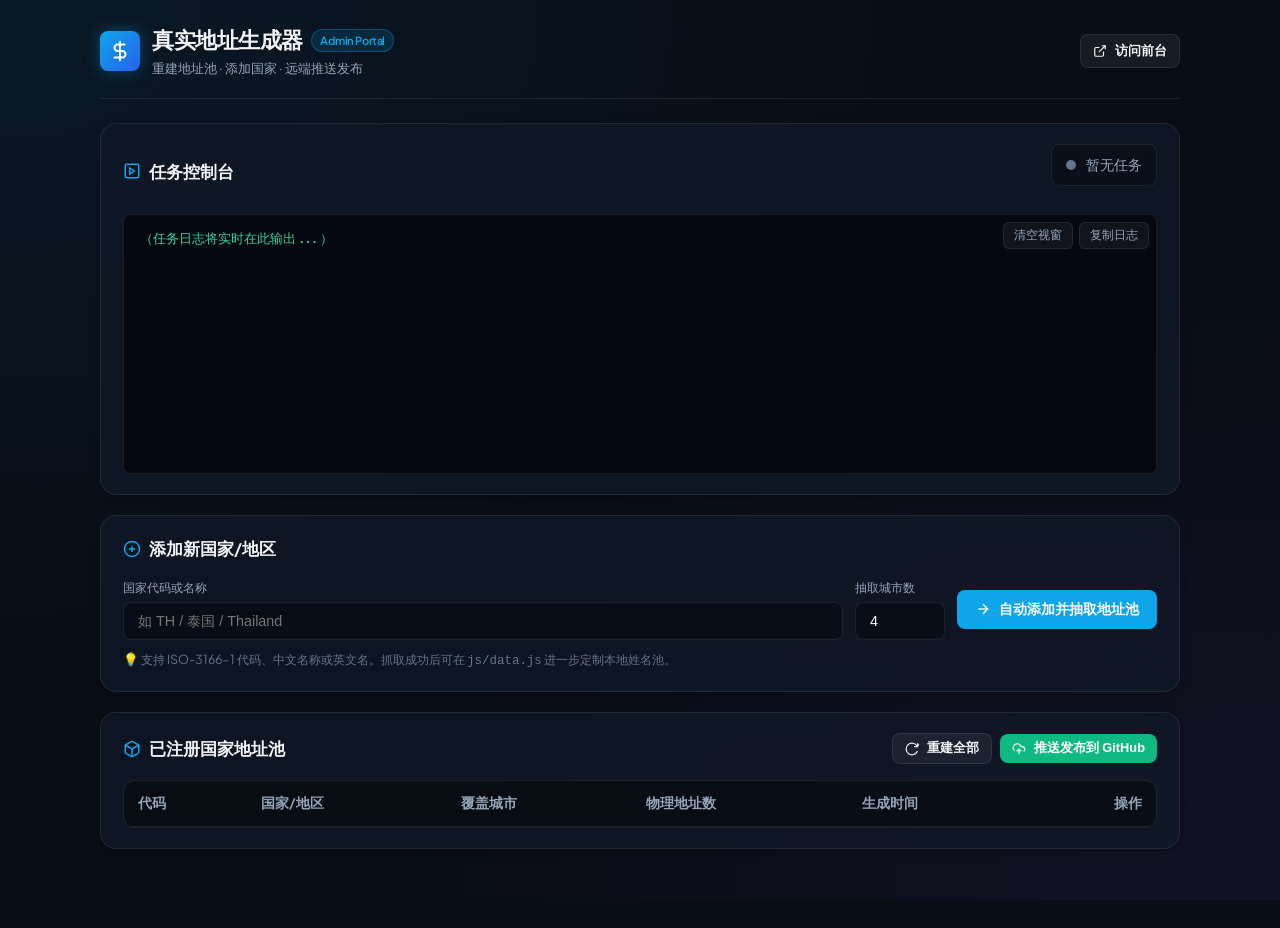
==== tools/admin.html @ 3539d1fb "style: 美化前台与后台页面UI并全面适配移动端" ====
<!DOCTYPE html>
<html lang="zh-CN">
<head>
  <meta charset="utf-8">
  <meta name="viewport" content="width=device-width, initial-scale=1.0, maximum-scale=1.0, user-scalable=no">
  <title>后台管理 · 真实地址生成器</title>
  <link rel="preconnect" href="https://fonts.googleapis.com">
  <link rel="preconnect" href="https://fonts.gstatic.com" crossorigin>
  <link href="https://fonts.googleapis.com/css2?family=Plus+Jakarta+Sans:wght@400;500;600;700&family=JetBrains+Mono:wght@400;500;600&display=swap" rel="stylesheet">
  <style>
    :root {
      --bg: #090D16;
      --card-bg: rgba(17, 24, 39, 0.75);
      --card-hover: rgba(26, 36, 56, 0.85);
      --card-border: rgba(255, 255, 255, 0.08);
      --border-focus: rgba(14, 165, 233, 0.5);
      --text: #F3F4F6;
      --text-sub: #94A3B8;
      --muted: #64748B;
      --primary: #0EA5E9;
      --primary-hover: #0284C7;
      --primary-light: rgba(14, 165, 233, 0.12);
      --ok: #10B981;
      --ok-light: rgba(16, 185, 129, 0.15);
      --bad: #EF4444;
      --bad-light: rgba(239, 68, 68, 0.15);
      --warn: #F59E0B;
      --warn-light: rgba(245, 158, 11, 0.15);
      --purple: #8B5CF6;
      --shadow-sm: 0 2px 8px rgba(0, 0, 0, 0.3);
      --shadow-md: 0 8px 24px rgba(0, 0, 0, 0.4);
      --radius-xl: 16px;
      --radius-lg: 12px;
      --radius-md: 8px;
      --radius-sm: 6px;
    }

    * { box-sizing: border-box; margin: 0; padding: 0; }

    body {
      font-family: 'Plus Jakarta Sans', -apple-system, BlinkMacSystemFont, "Segoe UI", Roboto, "PingFang SC", "Microsoft YaHei", sans-serif;
      background: var(--bg);
      background-image: 
        radial-gradient(at 0% 0%, rgba(14, 165, 233, 0.08) 0px, transparent 50%),
        radial-gradient(at 100% 100%, rgba(139, 92, 246, 0.06) 0px, transparent 50%);
      background-attachment: fixed;
      color: var(--text);
      min-height: 100vh;
      padding: 24px 16px 60px;
      -webkit-font-smoothing: antialiased;
      line-height: 1.5;
    }

    .wrap {
      max-width: 1080px;
      margin: 0 auto;
    }

    /* 顶部导航 */
    .header {
      display: flex;
      justify-content: space-between;
      align-items: center;
      padding-bottom: 20px;
      margin-bottom: 24px;
      border-bottom: 1px solid var(--card-border);
      gap: 16px;
      flex-wrap: wrap;
    }

    .brand-section {
      display: flex;
      align-items: center;
      gap: 12px;
    }

    .brand-logo {
      width: 40px;
      height: 40px;
      border-radius: var(--radius-md);
      background: linear-gradient(135deg, #0EA5E9, #2563EB);
      display: flex;
      align-items: center;
      justify-content: center;
      color: #fff;
      box-shadow: 0 0 16px rgba(14, 165, 233, 0.35);
      flex-shrink: 0;
    }

    .brand-title h1 {
      font-size: 1.35rem;
      font-weight: 700;
      letter-spacing: -0.02em;
      display: flex;
      align-items: center;
      gap: 8px;
    }

    .badge-admin {
      font-size: 0.7rem;
      font-weight: 600;
      padding: 2px 8px;
      border-radius: 999px;
      background: rgba(14, 165, 233, 0.15);
      color: var(--primary);
      border: 1px solid rgba(14, 165, 233, 0.3);
    }

    .brand-title p {
      font-size: 0.82rem;
      color: var(--text-sub);
      margin-top: 2px;
    }

    .header-actions {
      display: flex;
      align-items: center;
      gap: 10px;
    }

    /* 卡片通用 */
    .card {
      background: var(--card-bg);
      backdrop-filter: blur(16px);
      -webkit-backdrop-filter: blur(16px);
      border: 1px solid var(--card-border);
      border-radius: var(--radius-xl);
      padding: 20px 22px;
      margin-bottom: 20px;
      box-shadow: var(--shadow-sm);
      transition: border-color 0.2s ease, box-shadow 0.2s ease;
    }

    .card:hover {
      border-color: rgba(255, 255, 255, 0.12);
      box-shadow: var(--shadow-md);
    }

    .card-head {
      display: flex;
      align-items: center;
      justify-content: space-between;
      margin-bottom: 16px;
      gap: 12px;
      flex-wrap: wrap;
    }

    .card-head h2 {
      font-size: 1.05rem;
      font-weight: 600;
      display: flex;
      align-items: center;
      gap: 8px;
    }

    .card-head h2 svg {
      color: var(--primary);
    }

    /* 任务状态栏 */
    #jobbar {
      display: flex;
      align-items: center;
      gap: 10px;
      padding: 10px 14px;
      background: rgba(0, 0, 0, 0.25);
      border-radius: var(--radius-md);
      border: 1px solid var(--card-border);
      margin-bottom: 12px;
      font-size: 0.85rem;
      color: var(--text-sub);
    }

    .dot {
      width: 10px;
      height: 10px;
      border-radius: 50%;
      background: var(--muted);
      flex-shrink: 0;
      transition: background 0.3s ease;
    }

    .dot.running {
      background: var(--warn);
      box-shadow: 0 0 10px var(--warn);
      animation: blink 1.2s infinite ease-in-out;
    }

    .dot.done {
      background: var(--ok);
      box-shadow: 0 0 8px var(--ok);
    }

    .dot.failed {
      background: var(--bad);
      box-shadow: 0 0 8px var(--bad);
    }

    @keyframes blink {
      0%, 100% { opacity: 1; transform: scale(1); }
      50% { opacity: 0.4; transform: scale(0.85); }
    }

    /* 终端日志窗口 */
    .log-container {
      position: relative;
    }

    #log {
      background: #050811;
      border: 1px solid rgba(255, 255, 255, 0.08);
      border-radius: var(--radius-md);
      padding: 14px 16px;
      height: 260px;
      overflow-y: auto;
      font-family: 'JetBrains Mono', Consolas, Monaco, monospace;
      font-size: 0.8rem;
      line-height: 1.6;
      white-space: pre-wrap;
      word-break: break-all;
      color: #34D399;
      scrollbar-width: thin;
    }

    #log::-webkit-scrollbar {
      width: 6px;
    }
    #log::-webkit-scrollbar-thumb {
      background: rgba(255, 255, 255, 0.15);
      border-radius: 4px;
    }

    .log-tools {
      position: absolute;
      top: 8px;
      right: 8px;
      display: flex;
      gap: 6px;
    }

    /* 表单与输入控件 */
    .row {
      display: flex;
      gap: 12px;
      flex-wrap: wrap;
      align-items: center;
    }

    .input-group {
      display: flex;
      flex-direction: column;
      gap: 6px;
      flex: 1;
      min-width: 220px;
    }

    .input-group-fixed {
      flex: 0 0 90px;
      min-width: 80px;
    }

    .input-label {
      font-size: 0.78rem;
      font-weight: 500;
      color: var(--text-sub);
    }

    input {
      background: rgba(9, 13, 22, 0.8);
      border: 1px solid var(--card-border);
      border-radius: var(--radius-md);
      padding: 10px 14px;
      color: var(--text);
      font-size: 0.9rem;
      outline: none;
      transition: all 0.2s ease;
      width: 100%;
    }

    input:focus {
      border-color: var(--primary);
      box-shadow: 0 0 0 3px var(--primary-light);
    }

    /* 按钮 */
    .btn {
      display: inline-flex;
      align-items: center;
      justify-content: center;
      gap: 8px;
      background: var(--primary);
      color: #fff;
      border: none;
      border-radius: var(--radius-md);
      padding: 10px 18px;
      cursor: pointer;
      font-size: 0.88rem;
      font-weight: 600;
      transition: all 0.2s cubic-bezier(0.4, 0, 0.2, 1);
      user-select: none;
      white-space: nowrap;
      text-decoration: none;
    }

    .btn:hover {
      background: var(--primary-hover);
      box-shadow: 0 0 16px rgba(14, 165, 233, 0.35);
      transform: translateY(-1px);
    }

    .btn:active {
      transform: translateY(0);
    }

    .btn:disabled {
      opacity: 0.5;
      cursor: not-allowed;
      transform: none !important;
      box-shadow: none !important;
    }

    .btn-secondary {
      background: rgba(255, 255, 255, 0.06);
      border: 1px solid var(--card-border);
      color: var(--text);
    }

    .btn-secondary:hover {
      background: rgba(255, 255, 255, 0.1);
      border-color: rgba(255, 255, 255, 0.2);
      box-shadow: none;
    }

    .btn-green {
      background: var(--ok);
    }

    .btn-green:hover {
      background: #059669;
      box-shadow: 0 0 16px rgba(16, 185, 129, 0.35);
    }

    .btn-ghost-sm {
      background: rgba(255, 255, 255, 0.05);
      border: 1px solid var(--card-border);
      color: var(--text-sub);
      padding: 4px 10px;
      font-size: 0.76rem;
      border-radius: var(--radius-sm);
    }

    .btn-ghost-sm:hover {
      background: rgba(255, 255, 255, 0.12);
      color: var(--text);
    }

    .btn-sm {
      padding: 6px 12px;
      font-size: 0.8rem;
    }

    /* 表格 */
    .table-wrap {
      overflow-x: auto;
      border-radius: var(--radius-lg);
      border: 1px solid var(--card-border);
      background: rgba(0, 0, 0, 0.2);
    }

    table {
      width: 100%;
      border-collapse: collapse;
      font-size: 0.86rem;
      text-align: left;
    }

    th, td {
      padding: 12px 14px;
      border-bottom: 1px solid var(--card-border);
    }

    th {
      background: rgba(0, 0, 0, 0.25);
      color: var(--text-sub);
      font-weight: 600;
      white-space: nowrap;
    }

    tr:last-child td {
      border-bottom: none;
    }

    tr:hover td {
      background: rgba(255, 255, 255, 0.02);
    }

    .num {
      font-variant-numeric: tabular-nums;
      font-family: 'JetBrains Mono', monospace;
    }

    .tag {
      display: inline-flex;
      align-items: center;
      gap: 4px;
      padding: 3px 9px;
      border-radius: 999px;
      font-size: 0.75rem;
      font-weight: 600;
    }

    .tag.ok {
      background: var(--ok-light);
      color: var(--ok);
      border: 1px solid rgba(16, 185, 129, 0.3);
    }

    .tag.warn {
      background: var(--warn-light);
      color: var(--warn);
      border: 1px solid rgba(245, 158, 11, 0.3);
    }

    .tag.bad {
      background: var(--bad-light);
      color: var(--bad);
      border: 1px solid rgba(239, 68, 68, 0.3);
    }

    .country-code-badge {
      font-family: 'JetBrains Mono', monospace;
      font-weight: 700;
      color: var(--primary);
      background: var(--primary-light);
      padding: 2px 6px;
      border-radius: 4px;
      font-size: 0.8rem;
    }

    .cities-text {
      color: var(--text-sub);
      font-size: 0.8rem;
      max-width: 260px;
      overflow: hidden;
      text-overflow: ellipsis;
      white-space: nowrap;
    }

    /* 移动端优化 */
    @media (max-width: 768px) {
      body {
        padding: 16px 12px 40px;
      }

      .header {
        padding-bottom: 16px;
        margin-bottom: 18px;
      }

      .brand-title h1 {
        font-size: 1.15rem;
      }

      .card {
        padding: 16px 14px;
        border-radius: var(--radius-lg);
        margin-bottom: 16px;
      }

      .card-head {
        margin-bottom: 12px;
      }

      .row {
        flex-direction: column;
        align-items: stretch;
        gap: 10px;
      }

      .input-group, .input-group-fixed {
        width: 100%;
        min-width: 0;
        flex: 1 1 auto;
      }

      .btn {
        width: 100%;
        min-height: 42px;
      }

      #log {
        height: 200px;
        font-size: 0.75rem;
      }

      th, td {
        padding: 10px 10px;
        font-size: 0.8rem;
      }

      .cities-text {
        max-width: 140px;
      }
    }
  </style>
</head>
<body>
  <div class="wrap">
    <!-- 顶部导航栏 -->
    <header class="header">
      <div class="brand-section">
        <div class="brand-logo">
          <svg width="22" height="22" viewBox="0 0 24 24" fill="none" stroke="currentColor" stroke-width="2.2" stroke-linecap="round" stroke-linejoin="round">
            <path d="M12 2v20M17 5H9.5a3.5 3.5 0 0 0 0 7h5a3.5 3.5 0 0 1 0 7H6"/>
          </svg>
        </div>
        <div class="brand-title">
          <h1>
            <span>真实地址生成器</span>
            <span class="badge-admin">Admin Portal</span>
          </h1>
          <p>重建地址池 · 添加国家 · 远端推送发布</p>
        </div>
      </div>

      <div class="header-actions">
        <a href="/" class="btn btn-secondary btn-sm" target="_blank">
          <svg width="14" height="14" viewBox="0 0 24 24" fill="none" stroke="currentColor" stroke-width="2"><path d="M18 13v6a2 2 0 0 1-2 2H5a2 2 0 0 1-2-2V8a2 2 0 0 1 2-2h6"/><polyline points="15 3 21 3 21 9"/><line x1="10" y1="14" x2="21" y2="3"/></svg>
          <span>访问前台</span>
        </a>
        <button id="logoutBtn" class="btn btn-secondary btn-sm" style="display:none;" onclick="logout()">
          <svg width="14" height="14" viewBox="0 0 24 24" fill="none" stroke="currentColor" stroke-width="2"><path d="M9 21H5a2 2 0 0 1-2-2V5a2 2 0 0 1 2-2h4"/><polyline points="16 17 21 12 16 7"/><line x1="21" y1="12" x2="9" y2="12"/></svg>
          <span>退出登录</span>
        </button>
      </div>
    </header>

    <!-- 任务执行面板 -->
    <div class="card">
      <div class="card-head">
        <h2>
          <svg width="18" height="18" viewBox="0 0 24 24" fill="none" stroke="currentColor" stroke-width="2"><rect width="18" height="18" x="3" y="3" rx="2"/><path d="m9 8 6 4-6 4Z"/></svg>
          <span>任务控制台</span>
        </h2>
        <div id="jobbar">
          <span class="dot" id="jobdot"></span>
          <span id="jobname">暂无任务</span>
        </div>
      </div>
      
      <div class="log-container">
        <div class="log-tools">
          <button class="btn-ghost-sm" onclick="clearLog()">清空视窗</button>
          <button class="btn-ghost-sm" onclick="copyLog()">复制日志</button>
        </div>
        <div id="log">（任务日志将实时在此输出...）</div>
      </div>
    </div>

    <!-- 添加新国家 -->
    <div class="card">
      <div class="card-head">
        <h2>
          <svg width="18" height="18" viewBox="0 0 24 24" fill="none" stroke="currentColor" stroke-width="2"><circle cx="12" cy="12" r="10"/><path d="M12 8v8"/><path d="M8 12h8"/></svg>
          <span>添加新国家/地区</span>
        </h2>
      </div>

      <div class="row">
        <div class="input-group">
          <label class="input-label" for="ccode">国家代码或名称</label>
          <input id="ccode" placeholder="如 TH / 泰国 / Thailand">
        </div>
        <div class="input-group input-group-fixed">
          <label class="input-label" for="ccities">抽取城市数</label>
          <input id="ccities" type="number" value="4" min="1" max="8">
        </div>
        <div style="flex:0 0 auto; display:flex; align-items:flex-end;">
          <button class="btn" onclick="addCountry()">
            <svg width="16" height="16" viewBox="0 0 24 24" fill="none" stroke="currentColor" stroke-width="2"><path d="M5 12h14"/><path d="m12 5 7 7-7 7"/></svg>
            <span>自动添加并抽取地址池</span>
          </button>
        </div>
      </div>
      <p style="color:var(--muted);font-size:0.78rem;margin-top:10px;">
        💡 支持 ISO-3166-1 代码、中文名称或英文名。抓取成功后可在 <code>js/data.js</code> 进一步定制本地姓名池。
      </p>
    </div>

    <!-- 地址池状态表格 -->
    <div class="card">
      <div class="card-head">
        <h2>
          <svg width="18" height="18" viewBox="0 0 24 24" fill="none" stroke="currentColor" stroke-width="2"><path d="M21 16V8a2 2 0 0 0-1-1.73l-7-4a2 2 0 0 0-2 0l-7 4A2 2 0 0 0 3 8v8a2 2 0 0 0 1 1.73l7 4a2 2 0 0 0 2 0l7-4A2 2 0 0 0 21 16z"/><polyline points="3.29 7 12 12 20.71 7"/><line x1="12" y1="22" x2="12" y2="12"/></svg>
          <span>已注册国家地址池</span>
          <span style="font-size:0.8rem;color:var(--text-sub);font-weight:normal;" id="summary"></span>
        </h2>
        <div class="row" style="gap:8px;">
          <button class="btn btn-secondary btn-sm" onclick="rebuild([])">
            <svg width="14" height="14" viewBox="0 0 24 24" fill="none" stroke="currentColor" stroke-width="2"><path d="M21.5 2v6h-6"/><path d="M21.34 15.57a10 10 0 1 1-.57-8.38l5.67-5.67"/></svg>
            <span>重建全部</span>
          </button>
          <button class="btn btn-green btn-sm" onclick="publish()">
            <svg width="14" height="14" viewBox="0 0 24 24" fill="none" stroke="currentColor" stroke-width="2"><path d="M4 14.899A7 7 0 1 1 15.71 8h1.79a4.5 4.5 0 0 1 2.5 8.242"/><path d="M12 12v9"/><path d="m16 16-4-4-4 4"/></svg>
            <span>推送发布到 GitHub</span>
          </button>
        </div>
      </div>

      <div class="table-wrap">
        <table>
          <thead>
            <tr>
              <th>代码</th>
              <th>国家/地区</th>
              <th>覆盖城市</th>
              <th>物理地址数</th>
              <th>生成时间</th>
              <th style="text-align:right;">操作</th>
            </tr>
          </thead>
          <tbody id="tbody"></tbody>
        </table>
      </div>
    </div>
  </div>

  <script>
    let logOffset = 0;
    let lastJobStatus = null;

    async function api(path, opts) {
      const r = await fetch(path, opts);
      if (r.status === 401) { location.reload(); throw new Error('未登录'); }
      const j = await r.json();
      if (!r.ok) throw new Error(j.error || ('HTTP ' + r.status));
      return j;
    }

    async function logout() {
      await fetch('/api/logout', { method: 'POST' });
      location.reload();
    }

    function clearLog() {
      document.getElementById('log').textContent = '';
    }

    function copyLog() {
      const text = document.getElementById('log').textContent;
      navigator.clipboard?.writeText(text).then(() => alert('日志已复制到剪贴板'));
    }

    async function refreshStatus() {
      const s = await api('/api/status');
      document.getElementById('logoutBtn').style.display = s.auth ? 'inline-flex' : 'none';
      const tb = document.getElementById('tbody');
      tb.innerHTML = s.countries.map(c => {
        const pool = c.pool
          ? `<span class="tag ${c.pool.count < 800 ? 'warn' : 'ok'}">${c.pool.count.toLocaleString()} 条</span>`
          : '<span class="tag bad">暂无地址池</span>';
        return `<tr>
          <td><span class="country-code-badge">${c.code}</span></td>
          <td><strong>${c.name}</strong> <span style="color:var(--text-sub);font-size:0.8rem;">(${c.en})</span></td>
          <td><div class="cities-text" title="${c.cities.join('、')}">${c.cities.join('、')}</div></td>
          <td class="num">${pool}</td>
          <td class="num" style="color:var(--text-sub);font-size:0.8rem;">${c.pool ? c.pool.generated : '-'}</td>
          <td style="text-align:right;">
            <button class="btn btn-secondary btn-sm" onclick="rebuild(['${c.code}'])">重建</button>
          </td>
        </tr>`;
      }).join('');
      const total = s.countries.reduce((n, c) => n + (c.pool ? c.pool.count : 0), 0);
      document.getElementById('summary').textContent = `(共 ${s.countries.length} 国 · ${total.toLocaleString()} 条真实门牌)`;
    }

    async function pollJob() {
      try {
        const { job } = await api('/api/job?from=' + logOffset);
        const dot = document.getElementById('jobdot');
        if (!job) { requestAnimationFrame(() => setTimeout(pollJob, 1500)); return; }
        document.getElementById('jobname').textContent = `${job.name} · ${job.started} · ${{ running: '执行中...', done: '已顺利完成', failed: '执行失败' }[job.status]}`;
        dot.className = 'dot ' + job.status;
        if (job.logs.length) {
          const el = document.getElementById('log');
          if (logOffset === 0) el.textContent = '';
          el.textContent += job.logs.join('\n') + '\n';
          el.scrollTop = el.scrollHeight;
          logOffset = job.total;
        }
        if (job.status !== 'running' && lastJobStatus === 'running') refreshStatus();
        lastJobStatus = job.status;
      } catch (e) { /* 服务重启等瞬时错误，忽略 */ }
      setTimeout(pollJob, 1500);
    }

    async function run(path, body, confirmMsg) {
      if (confirmMsg && !confirm(confirmMsg)) return;
      logOffset = 0;
      try { await api(path, { method: 'POST', headers: { 'Content-Type': 'application/json' }, body: JSON.stringify(body || {}) }); }
      catch (e) { alert(e.message); }
    }

    const rebuild = codes => run('/api/build-pool', codes.length ? { codes } : { all: true },
      codes.length ? `重建 ${codes.join(' ')} 的地址池？（每国约需 2-5 分钟）` : '确定重建全部国家地址池？（耗时较长，请耐心等待）');
    const publish = () => run('/api/publish', {}, '确定提交所有变更并推送到远端 GitHub 仓库？');
    function addCountry() {
      const code = document.getElementById('ccode').value.trim();
      const cities = document.getElementById('ccities').value;
      if (!code) return alert('请输入国家代码或名称，如 TH / 泰国 / Thailand');
      run('/api/add-country', { code, cities });
    }

    refreshStatus();
    pollJob();
  </script>
</body>
</html>
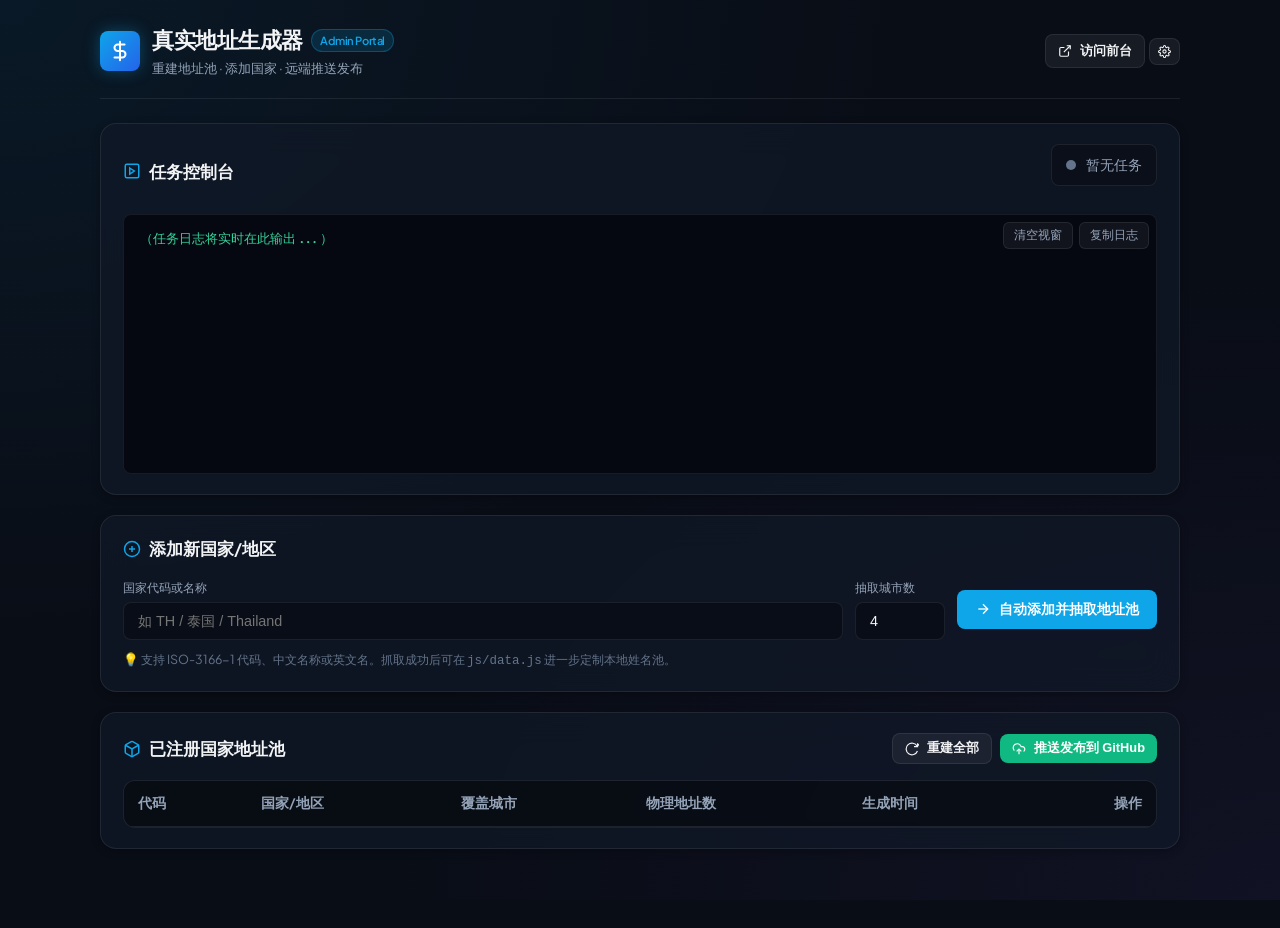
==== commit 33e229b1: "feat: 后台访问前台支持环境变量 FRONTEND_URL 及前端自定义配置" ====
--- a/tools/admin.html
+++ b/tools/admin.html
@@ -524,10 +524,15 @@
       </div>
 
       <div class="header-actions">
-        <a href="/" class="btn btn-secondary btn-sm" target="_blank">
-          <svg width="14" height="14" viewBox="0 0 24 24" fill="none" stroke="currentColor" stroke-width="2"><path d="M18 13v6a2 2 0 0 1-2 2H5a2 2 0 0 1-2-2V8a2 2 0 0 1 2-2h6"/><polyline points="15 3 21 3 21 9"/><line x1="10" y1="14" x2="21" y2="3"/></svg>
-          <span>访问前台</span>
-        </a>
+        <div style="display:inline-flex;align-items:center;gap:4px;">
+          <a id="frontBtn" href="/" class="btn btn-secondary btn-sm" target="_blank" rel="noopener" title="点击访问前台页面">
+            <svg width="14" height="14" viewBox="0 0 24 24" fill="none" stroke="currentColor" stroke-width="2"><path d="M18 13v6a2 2 0 0 1-2 2H5a2 2 0 0 1-2-2V8a2 2 0 0 1 2-2h6"/><polyline points="15 3 21 3 21 9"/><line x1="10" y1="14" x2="21" y2="3"/></svg>
+            <span>访问前台</span>
+          </a>
+          <button class="btn btn-secondary btn-sm" style="padding:6px 8px;" onclick="configFrontendUrl()" title="自定义配置前台访问 URL">
+            <svg width="13" height="13" viewBox="0 0 24 24" fill="none" stroke="currentColor" stroke-width="2"><circle cx="12" cy="12" r="3"/><path d="M19.4 15a1.65 1.65 0 0 0 .33 1.82l.06.06a2 2 0 0 1 0 2.83 2 2 0 0 1-2.83 0l-.06-.06a1.65 1.65 0 0 0-1.82-.33 1.65 1.65 0 0 0-1 1.51V21a2 2 0 0 1-2 2 2 2 0 0 1-2-2v-.09A1.65 1.65 0 0 0 9 19.4a1.65 1.65 0 0 0-1.82.33l-.06.06a2 2 0 0 1-2.83 0 2 2 0 0 1 0-2.83l.06-.06a1.65 1.65 0 0 0 .33-1.82 1.65 1.65 0 0 0-1.51-1H3a2 2 0 0 1-2-2 2 2 0 0 1 2-2h.09A1.65 1.65 0 0 0 4.6 9a1.65 1.65 0 0 0-.33-1.82l-.06-.06a2 2 0 0 1 0-2.83 2 2 0 0 1 2.83 0l.06.06a1.65 1.65 0 0 0 1.82.33H9a1.65 1.65 0 0 0 1-1.51V3a2 2 0 0 1 2-2 2 2 0 0 1 2 2v.09a1.65 1.65 0 0 0 1 1.51 1.65 1.65 0 0 0 1.82-.33l.06-.06a2 2 0 0 1 2.83 0 2 2 0 0 1 0 2.83l-.06.06a1.65 1.65 0 0 0-.33 1.82V9a1.65 1.65 0 0 0 1.51 1H21a2 2 0 0 1 2 2 2 2 0 0 1-2 2h-.09a1.65 1.65 0 0 0-1.51 1z"/></svg>
+          </button>
+        </div>
         <button id="logoutBtn" class="btn btn-secondary btn-sm" style="display:none;" onclick="logout()">
           <svg width="14" height="14" viewBox="0 0 24 24" fill="none" stroke="currentColor" stroke-width="2"><path d="M9 21H5a2 2 0 0 1-2-2V5a2 2 0 0 1 2-2h4"/><polyline points="16 17 21 12 16 7"/><line x1="21" y1="12" x2="9" y2="12"/></svg>
           <span>退出登录</span>
@@ -651,8 +656,35 @@
       navigator.clipboard?.writeText(text).then(() => alert('日志已复制到剪贴板'));
     }
 
+    let serverFrontendUrl = '/';
+
+    function configFrontendUrl() {
+      const current = localStorage.getItem('admin_frontend_url') || serverFrontendUrl;
+      const input = prompt('请输入前台页面的访问 URL (例如 https://addr.example.com ，留空则恢复默认)：', current === '/' ? '' : current);
+      if (input === null) return;
+      const val = input.trim();
+      if (!val) {
+        localStorage.removeItem('admin_frontend_url');
+      } else {
+        localStorage.setItem('admin_frontend_url', val);
+      }
+      updateFrontendLink();
+    }
+
+    function updateFrontendLink() {
+      const customUrl = localStorage.getItem('admin_frontend_url');
+      const targetUrl = customUrl || serverFrontendUrl || '/';
+      const frontBtn = document.getElementById('frontBtn');
+      if (frontBtn) {
+        frontBtn.href = targetUrl;
+        frontBtn.title = `访问前台 (${targetUrl}) · 点击旁边设置可修改`;
+      }
+    }
+
     async function refreshStatus() {
       const s = await api('/api/status');
+      if (s.frontendUrl) serverFrontendUrl = s.frontendUrl;
+      updateFrontendLink();
       document.getElementById('logoutBtn').style.display = s.auth ? 'inline-flex' : 'none';
       const tb = document.getElementById('tbody');
       tb.innerHTML = s.countries.map(c => {
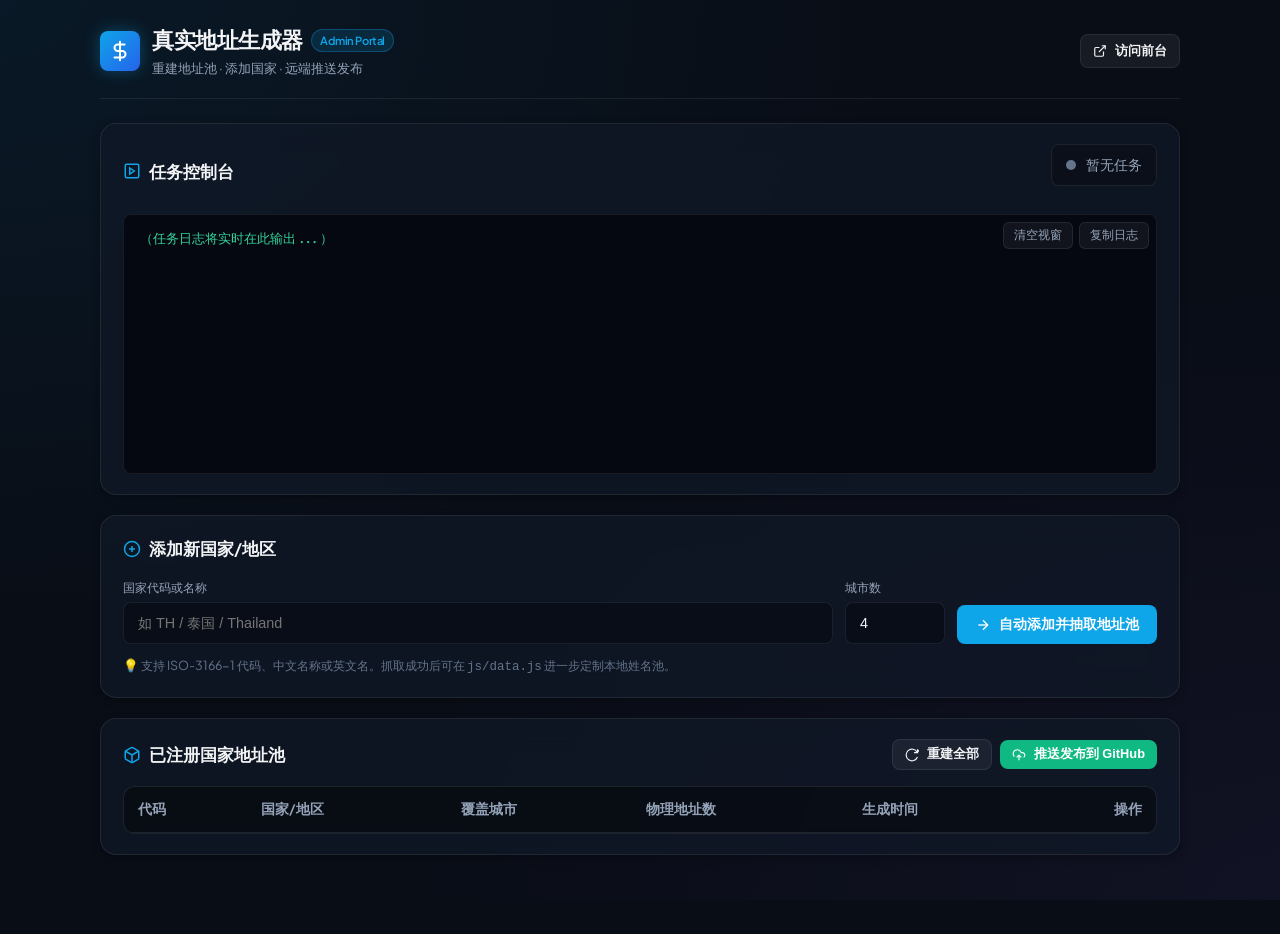
==== commit a19236dd: "fix(admin): 修复后台添加国家表单对齐、移除设置图标并更新 README 环境变量说明" ====
--- a/tools/admin.html
+++ b/tools/admin.html
@@ -246,17 +246,27 @@
       align-items: center;
     }
 
+    .add-country-form {
+      display: grid;
+      grid-template-columns: 1fr 100px auto;
+      gap: 12px;
+      align-items: flex-end;
+    }
+
     .input-group {
       display: flex;
       flex-direction: column;
       gap: 6px;
-      flex: 1;
-      min-width: 220px;
-    }
-
-    .input-group-fixed {
-      flex: 0 0 90px;
-      min-width: 80px;
+      width: 100%;
+    }
+
+    .input-group-cities {
+      width: 100%;
+    }
+
+    .input-group-btn {
+      display: flex;
+      align-items: flex-end;
     }
 
     .input-label {
@@ -275,6 +285,7 @@
       outline: none;
       transition: all 0.2s ease;
       width: 100%;
+      height: 42px;
     }
 
     input:focus {
@@ -471,13 +482,27 @@
         margin-bottom: 12px;
       }
 
+      .add-country-form {
+        grid-template-columns: 1fr;
+        gap: 10px;
+      }
+
+      .input-group, .input-group-cities, .input-group-btn {
+        width: 100%;
+      }
+
+      .input-group-btn .btn {
+        width: 100%;
+        min-height: 42px;
+      }
+
       .row {
         flex-direction: column;
         align-items: stretch;
         gap: 10px;
       }
 
-      .input-group, .input-group-fixed {
+      .input-group {
         width: 100%;
         min-width: 0;
         flex: 1 1 auto;
@@ -524,15 +549,10 @@
       </div>
 
       <div class="header-actions">
-        <div style="display:inline-flex;align-items:center;gap:4px;">
-          <a id="frontBtn" href="/" class="btn btn-secondary btn-sm" target="_blank" rel="noopener" title="点击访问前台页面">
-            <svg width="14" height="14" viewBox="0 0 24 24" fill="none" stroke="currentColor" stroke-width="2"><path d="M18 13v6a2 2 0 0 1-2 2H5a2 2 0 0 1-2-2V8a2 2 0 0 1 2-2h6"/><polyline points="15 3 21 3 21 9"/><line x1="10" y1="14" x2="21" y2="3"/></svg>
-            <span>访问前台</span>
-          </a>
-          <button class="btn btn-secondary btn-sm" style="padding:6px 8px;" onclick="configFrontendUrl()" title="自定义配置前台访问 URL">
-            <svg width="13" height="13" viewBox="0 0 24 24" fill="none" stroke="currentColor" stroke-width="2"><circle cx="12" cy="12" r="3"/><path d="M19.4 15a1.65 1.65 0 0 0 .33 1.82l.06.06a2 2 0 0 1 0 2.83 2 2 0 0 1-2.83 0l-.06-.06a1.65 1.65 0 0 0-1.82-.33 1.65 1.65 0 0 0-1 1.51V21a2 2 0 0 1-2 2 2 2 0 0 1-2-2v-.09A1.65 1.65 0 0 0 9 19.4a1.65 1.65 0 0 0-1.82.33l-.06.06a2 2 0 0 1-2.83 0 2 2 0 0 1 0-2.83l.06-.06a1.65 1.65 0 0 0 .33-1.82 1.65 1.65 0 0 0-1.51-1H3a2 2 0 0 1-2-2 2 2 0 0 1 2-2h.09A1.65 1.65 0 0 0 4.6 9a1.65 1.65 0 0 0-.33-1.82l-.06-.06a2 2 0 0 1 0-2.83 2 2 0 0 1 2.83 0l.06.06a1.65 1.65 0 0 0 1.82.33H9a1.65 1.65 0 0 0 1-1.51V3a2 2 0 0 1 2-2 2 2 0 0 1 2 2v.09a1.65 1.65 0 0 0 1 1.51 1.65 1.65 0 0 0 1.82-.33l.06-.06a2 2 0 0 1 2.83 0 2 2 0 0 1 0 2.83l-.06.06a1.65 1.65 0 0 0-.33 1.82V9a1.65 1.65 0 0 0 1.51 1H21a2 2 0 0 1 2 2 2 2 0 0 1-2 2h-.09a1.65 1.65 0 0 0-1.51 1z"/></svg>
-          </button>
-        </div>
+        <a id="frontBtn" href="/" class="btn btn-secondary btn-sm" target="_blank" rel="noopener" title="点击访问前台页面">
+          <svg width="14" height="14" viewBox="0 0 24 24" fill="none" stroke="currentColor" stroke-width="2"><path d="M18 13v6a2 2 0 0 1-2 2H5a2 2 0 0 1-2-2V8a2 2 0 0 1 2-2h6"/><polyline points="15 3 21 3 21 9"/><line x1="10" y1="14" x2="21" y2="3"/></svg>
+          <span>访问前台</span>
+        </a>
         <button id="logoutBtn" class="btn btn-secondary btn-sm" style="display:none;" onclick="logout()">
           <svg width="14" height="14" viewBox="0 0 24 24" fill="none" stroke="currentColor" stroke-width="2"><path d="M9 21H5a2 2 0 0 1-2-2V5a2 2 0 0 1 2-2h4"/><polyline points="16 17 21 12 16 7"/><line x1="21" y1="12" x2="9" y2="12"/></svg>
           <span>退出登录</span>
@@ -571,23 +591,23 @@
         </h2>
       </div>
 
-      <div class="row">
+      <div class="add-country-form">
         <div class="input-group">
           <label class="input-label" for="ccode">国家代码或名称</label>
           <input id="ccode" placeholder="如 TH / 泰国 / Thailand">
         </div>
-        <div class="input-group input-group-fixed">
-          <label class="input-label" for="ccities">抽取城市数</label>
+        <div class="input-group input-group-cities">
+          <label class="input-label" for="ccities">城市数</label>
           <input id="ccities" type="number" value="4" min="1" max="8">
         </div>
-        <div style="flex:0 0 auto; display:flex; align-items:flex-end;">
+        <div class="input-group-btn">
           <button class="btn" onclick="addCountry()">
             <svg width="16" height="16" viewBox="0 0 24 24" fill="none" stroke="currentColor" stroke-width="2"><path d="M5 12h14"/><path d="m12 5 7 7-7 7"/></svg>
             <span>自动添加并抽取地址池</span>
           </button>
         </div>
       </div>
-      <p style="color:var(--muted);font-size:0.78rem;margin-top:10px;">
+      <p style="color:var(--muted);font-size:0.78rem;margin-top:12px;">
         💡 支持 ISO-3166-1 代码、中文名称或英文名。抓取成功后可在 <code>js/data.js</code> 进一步定制本地姓名池。
       </p>
     </div>
@@ -656,35 +676,13 @@
       navigator.clipboard?.writeText(text).then(() => alert('日志已复制到剪贴板'));
     }
 
-    let serverFrontendUrl = '/';
-
-    function configFrontendUrl() {
-      const current = localStorage.getItem('admin_frontend_url') || serverFrontendUrl;
-      const input = prompt('请输入前台页面的访问 URL (例如 https://addr.example.com ，留空则恢复默认)：', current === '/' ? '' : current);
-      if (input === null) return;
-      const val = input.trim();
-      if (!val) {
-        localStorage.removeItem('admin_frontend_url');
-      } else {
-        localStorage.setItem('admin_frontend_url', val);
-      }
-      updateFrontendLink();
-    }
-
-    function updateFrontendLink() {
-      const customUrl = localStorage.getItem('admin_frontend_url');
-      const targetUrl = customUrl || serverFrontendUrl || '/';
-      const frontBtn = document.getElementById('frontBtn');
-      if (frontBtn) {
-        frontBtn.href = targetUrl;
-        frontBtn.title = `访问前台 (${targetUrl}) · 点击旁边设置可修改`;
-      }
-    }
-
     async function refreshStatus() {
       const s = await api('/api/status');
-      if (s.frontendUrl) serverFrontendUrl = s.frontendUrl;
-      updateFrontendLink();
+      const frontBtn = document.getElementById('frontBtn');
+      if (frontBtn && s.frontendUrl) {
+        frontBtn.href = s.frontendUrl;
+        frontBtn.title = `访问前台 (${s.frontendUrl})`;
+      }
       document.getElementById('logoutBtn').style.display = s.auth ? 'inline-flex' : 'none';
       const tb = document.getElementById('tbody');
       tb.innerHTML = s.countries.map(c => {
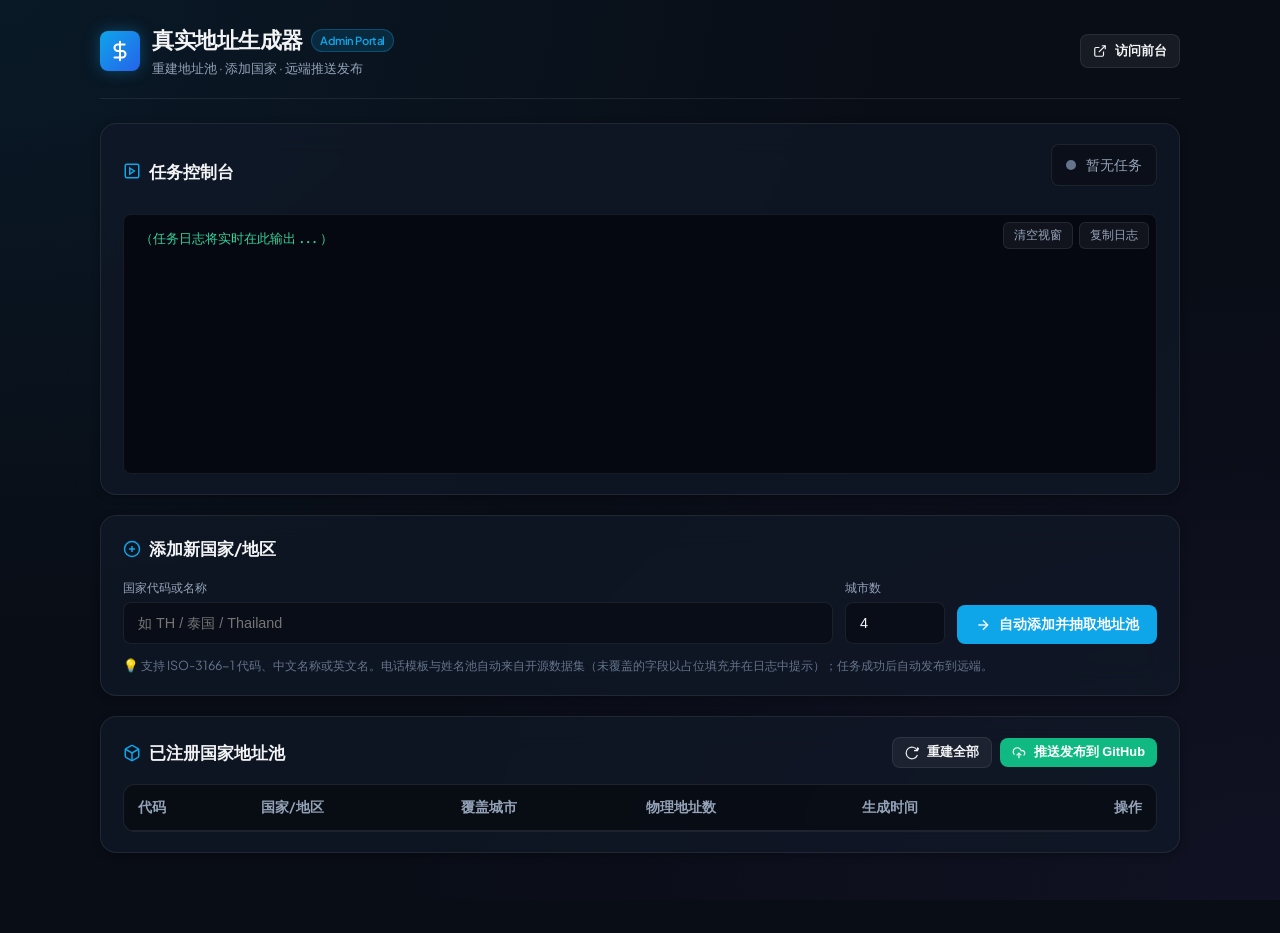
==== commit 43fbceba: "后台任务成功后自动发布到远端；收尾提示精确到字段（避免已自动生成仍提示手动完善）" ====
--- a/tools/admin.html
+++ b/tools/admin.html
@@ -608,7 +608,7 @@
         </div>
       </div>
       <p style="color:var(--muted);font-size:0.78rem;margin-top:12px;">
-        💡 支持 ISO-3166-1 代码、中文名称或英文名。抓取成功后可在 <code>js/data.js</code> 进一步定制本地姓名池。
+        💡 支持 ISO-3166-1 代码、中文名称或英文名。电话模板与姓名池自动来自开源数据集（未覆盖的字段以占位填充并在日志中提示）；任务成功后自动发布到远端。
       </p>
     </div>
 
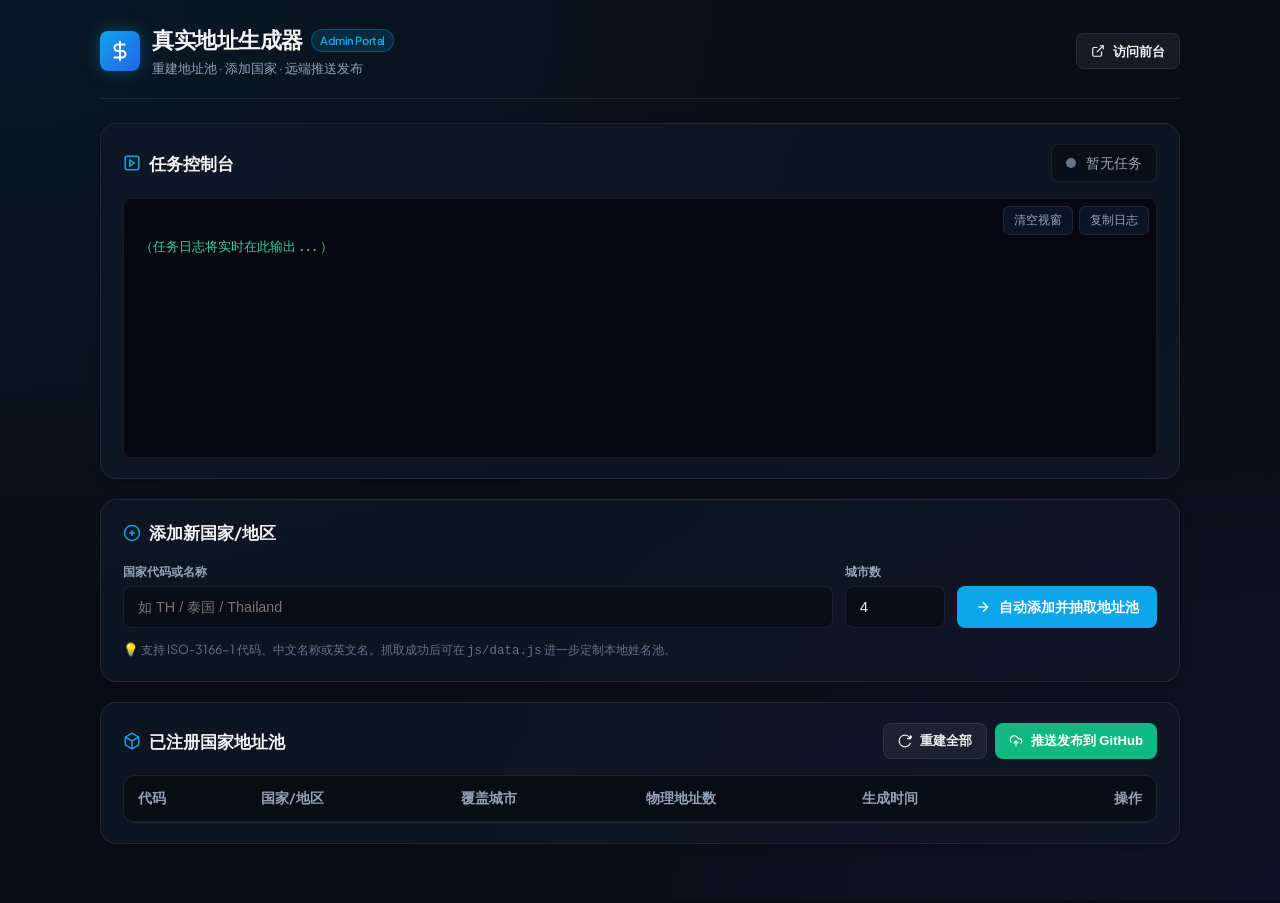
==== commit 14de1410: "fix(admin): 深度优化后台管理页面手机端适配，修复错位与挤压问题" ====
--- a/tools/admin.html
+++ b/tools/admin.html
@@ -2,7 +2,7 @@
 <html lang="zh-CN">
 <head>
   <meta charset="utf-8">
-  <meta name="viewport" content="width=device-width, initial-scale=1.0, maximum-scale=1.0, user-scalable=no">
+  <meta name="viewport" content="width=device-width, initial-scale=1.0, maximum-scale=1.0, viewport-fit=cover">
   <title>后台管理 · 真实地址生成器</title>
   <link rel="preconnect" href="https://fonts.googleapis.com">
   <link rel="preconnect" href="https://fonts.gstatic.com" crossorigin>
@@ -37,6 +37,10 @@
 
     * { box-sizing: border-box; margin: 0; padding: 0; }
 
+    html {
+      -webkit-text-size-adjust: 100%;
+    }
+
     body {
       font-family: 'Plus Jakarta Sans', -apple-system, BlinkMacSystemFont, "Segoe UI", Roboto, "PingFang SC", "Microsoft YaHei", sans-serif;
       background: var(--bg);
@@ -46,7 +50,7 @@
       background-attachment: fixed;
       color: var(--text);
       min-height: 100vh;
-      padding: 24px 16px 60px;
+      padding: 24px 16px calc(40px + env(safe-area-inset-bottom));
       -webkit-font-smoothing: antialiased;
       line-height: 1.5;
     }
@@ -72,6 +76,7 @@
       display: flex;
       align-items: center;
       gap: 12px;
+      min-width: 0;
     }
 
     .brand-logo {
@@ -87,6 +92,10 @@
       flex-shrink: 0;
     }
 
+    .brand-title {
+      min-width: 0;
+    }
+
     .brand-title h1 {
       font-size: 1.35rem;
       font-weight: 700;
@@ -94,6 +103,7 @@
       display: flex;
       align-items: center;
       gap: 8px;
+      flex-wrap: wrap;
     }
 
     .badge-admin {
@@ -104,6 +114,7 @@
       background: rgba(14, 165, 233, 0.15);
       color: var(--primary);
       border: 1px solid rgba(14, 165, 233, 0.3);
+      white-space: nowrap;
     }
 
     .brand-title p {
@@ -116,6 +127,7 @@
       display: flex;
       align-items: center;
       gap: 10px;
+      flex-shrink: 0;
     }
 
     /* 卡片通用 */
@@ -151,24 +163,30 @@
       display: flex;
       align-items: center;
       gap: 8px;
+      flex-wrap: wrap;
     }
 
     .card-head h2 svg {
       color: var(--primary);
+      flex-shrink: 0;
     }
 
     /* 任务状态栏 */
     #jobbar {
-      display: flex;
+      display: inline-flex;
       align-items: center;
       gap: 10px;
-      padding: 10px 14px;
-      background: rgba(0, 0, 0, 0.25);
+      padding: 8px 14px;
+      background: rgba(0, 0, 0, 0.3);
       border-radius: var(--radius-md);
       border: 1px solid var(--card-border);
-      margin-bottom: 12px;
       font-size: 0.85rem;
       color: var(--text-sub);
+      max-width: 100%;
+    }
+
+    #jobname {
+      word-break: break-word;
     }
 
     .dot {
@@ -204,13 +222,15 @@
     /* 终端日志窗口 */
     .log-container {
       position: relative;
+      border-radius: var(--radius-md);
+      overflow: hidden;
     }
 
     #log {
       background: #050811;
       border: 1px solid rgba(255, 255, 255, 0.08);
       border-radius: var(--radius-md);
-      padding: 14px 16px;
+      padding: 38px 16px 14px 16px;
       height: 260px;
       overflow-y: auto;
       font-family: 'JetBrains Mono', Consolas, Monaco, monospace;
@@ -236,6 +256,7 @@
       right: 8px;
       display: flex;
       gap: 6px;
+      z-index: 2;
     }
 
     /* 表单与输入控件 */
@@ -271,7 +292,7 @@
 
     .input-label {
       font-size: 0.78rem;
-      font-weight: 500;
+      font-weight: 600;
       color: var(--text-sub);
     }
 
@@ -304,6 +325,7 @@
       border: none;
       border-radius: var(--radius-md);
       padding: 10px 18px;
+      height: 42px;
       cursor: pointer;
       font-size: 0.88rem;
       font-weight: 600;
@@ -352,27 +374,44 @@
     }
 
     .btn-ghost-sm {
-      background: rgba(255, 255, 255, 0.05);
+      background: rgba(15, 23, 42, 0.85);
+      backdrop-filter: blur(8px);
+      -webkit-backdrop-filter: blur(8px);
       border: 1px solid var(--card-border);
       color: var(--text-sub);
-      padding: 4px 10px;
+      padding: 5px 10px;
       font-size: 0.76rem;
       border-radius: var(--radius-sm);
+      cursor: pointer;
+      font-weight: 500;
+      transition: all 0.2s ease;
     }
 
     .btn-ghost-sm:hover {
-      background: rgba(255, 255, 255, 0.12);
+      background: rgba(30, 41, 59, 0.95);
       color: var(--text);
+      border-color: var(--primary);
     }
 
     .btn-sm {
-      padding: 6px 12px;
-      font-size: 0.8rem;
+      height: 36px;
+      padding: 6px 14px;
+      font-size: 0.82rem;
+    }
+
+    /* 地址池卡片头部与按钮组 */
+    .pool-head-actions {
+      display: flex;
+      align-items: center;
+      gap: 8px;
+      flex-wrap: wrap;
     }
 
     /* 表格 */
     .table-wrap {
+      width: 100%;
       overflow-x: auto;
+      -webkit-overflow-scrolling: touch;
       border-radius: var(--radius-lg);
       border: 1px solid var(--card-border);
       background: rgba(0, 0, 0, 0.2);
@@ -380,6 +419,7 @@
 
     table {
       width: 100%;
+      min-width: 620px;
       border-collapse: collapse;
       font-size: 0.86rem;
       text-align: left;
@@ -388,6 +428,7 @@
     th, td {
       padding: 12px 14px;
       border-bottom: 1px solid var(--card-border);
+      vertical-align: middle;
     }
 
     th {
@@ -418,6 +459,7 @@
       border-radius: 999px;
       font-size: 0.75rem;
       font-weight: 600;
+      white-space: nowrap;
     }
 
     .tag.ok {
@@ -451,35 +493,68 @@
     .cities-text {
       color: var(--text-sub);
       font-size: 0.8rem;
-      max-width: 260px;
+      max-width: 240px;
       overflow: hidden;
       text-overflow: ellipsis;
       white-space: nowrap;
     }
 
-    /* 移动端优化 */
+    /* 移动端全面优化 */
     @media (max-width: 768px) {
       body {
-        padding: 16px 12px 40px;
+        padding: 14px 12px calc(30px + env(safe-area-inset-bottom));
       }
 
       .header {
-        padding-bottom: 16px;
-        margin-bottom: 18px;
+        padding-bottom: 14px;
+        margin-bottom: 16px;
+        gap: 12px;
       }
 
       .brand-title h1 {
-        font-size: 1.15rem;
+        font-size: 1.1rem;
+      }
+
+      .brand-title p {
+        font-size: 0.75rem;
       }
 
       .card {
-        padding: 16px 14px;
+        padding: 14px 12px;
         border-radius: var(--radius-lg);
-        margin-bottom: 16px;
+        margin-bottom: 14px;
       }
 
       .card-head {
-        margin-bottom: 12px;
+        flex-direction: column;
+        align-items: stretch;
+        gap: 10px;
+        margin-bottom: 14px;
+      }
+
+      .card-head h2 {
+        font-size: 1rem;
+      }
+
+      #jobbar {
+        width: 100%;
+        display: flex;
+        font-size: 0.8rem;
+        padding: 8px 10px;
+      }
+
+      .pool-head-actions {
+        display: grid;
+        grid-template-columns: 1fr 1fr;
+        width: 100%;
+        gap: 8px;
+      }
+
+      .pool-head-actions .btn {
+        width: 100%;
+        min-height: 40px;
+        padding: 6px 8px;
+        font-size: 0.8rem;
       }
 
       .add-country-form {
@@ -491,40 +566,29 @@
         width: 100%;
       }
 
+      input {
+        font-size: 16px !important;
+        height: 44px;
+      }
+
+      .btn {
+        min-height: 44px;
+        font-size: 0.9rem;
+      }
+
       .input-group-btn .btn {
         width: 100%;
-        min-height: 42px;
-      }
-
-      .row {
-        flex-direction: column;
-        align-items: stretch;
-        gap: 10px;
-      }
-
-      .input-group {
-        width: 100%;
-        min-width: 0;
-        flex: 1 1 auto;
-      }
-
-      .btn {
-        width: 100%;
-        min-height: 42px;
       }
 
       #log {
-        height: 200px;
+        height: 220px;
         font-size: 0.75rem;
+        padding-top: 36px;
       }
 
       th, td {
         padding: 10px 10px;
         font-size: 0.8rem;
-      }
-
-      .cities-text {
-        max-width: 140px;
       }
     }
   </style>
@@ -608,7 +672,7 @@
         </div>
       </div>
       <p style="color:var(--muted);font-size:0.78rem;margin-top:12px;">
-        💡 支持 ISO-3166-1 代码、中文名称或英文名。电话模板与姓名池自动来自开源数据集（未覆盖的字段以占位填充并在日志中提示）；任务成功后自动发布到远端。
+        💡 支持 ISO-3166-1 代码、中文名称或英文名。抓取成功后可在 <code>js/data.js</code> 进一步定制本地姓名池。
       </p>
     </div>
 
@@ -620,7 +684,7 @@
           <span>已注册国家地址池</span>
           <span style="font-size:0.8rem;color:var(--text-sub);font-weight:normal;" id="summary"></span>
         </h2>
-        <div class="row" style="gap:8px;">
+        <div class="pool-head-actions">
           <button class="btn btn-secondary btn-sm" onclick="rebuild([])">
             <svg width="14" height="14" viewBox="0 0 24 24" fill="none" stroke="currentColor" stroke-width="2"><path d="M21.5 2v6h-6"/><path d="M21.34 15.57a10 10 0 1 1-.57-8.38l5.67-5.67"/></svg>
             <span>重建全部</span>
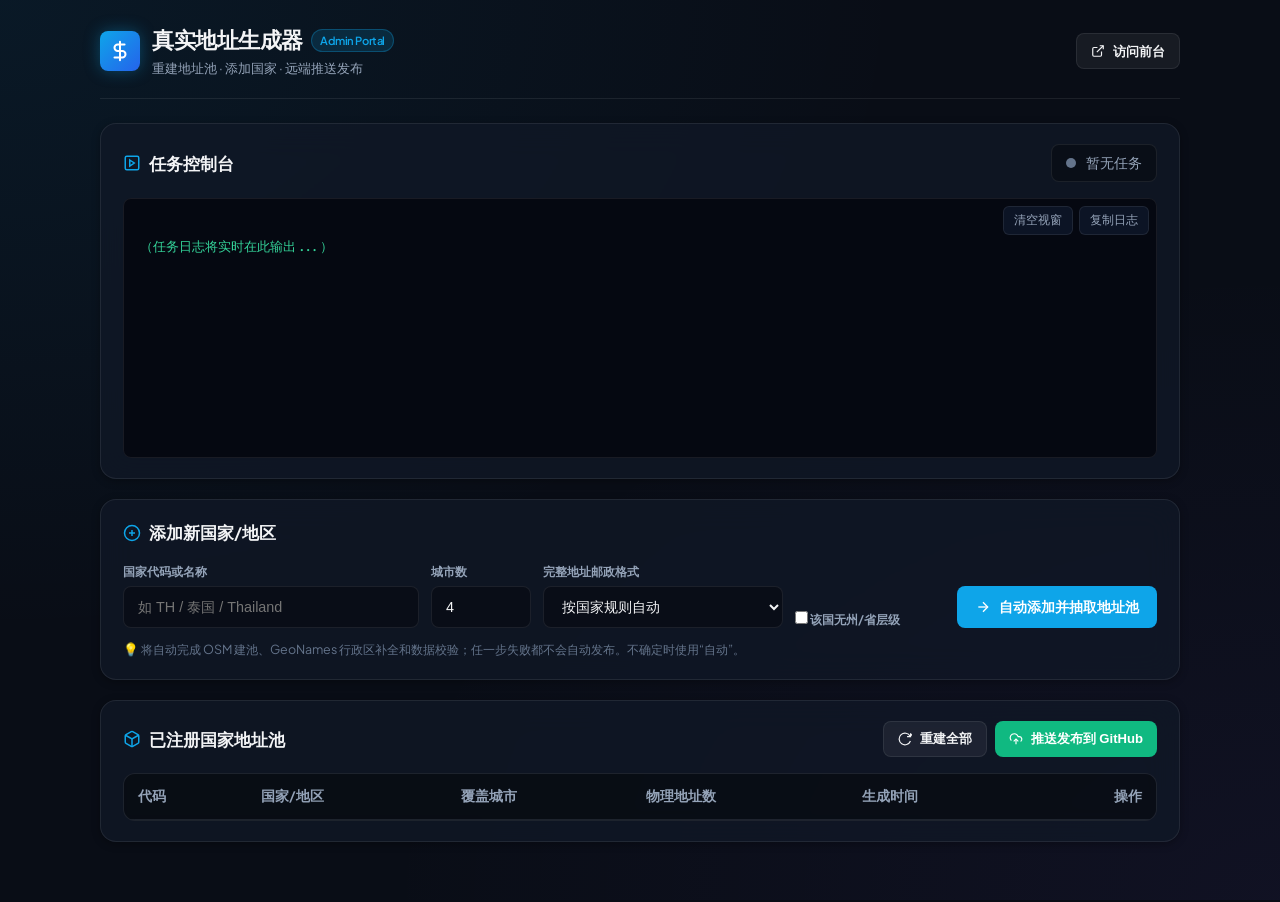
==== commit ceac9529: "feat: validate country additions before publish" ====
--- a/tools/admin.html
+++ b/tools/admin.html
@@ -269,7 +269,7 @@
 
     .add-country-form {
       display: grid;
-      grid-template-columns: 1fr 100px auto;
+      grid-template-columns: 1fr 100px minmax(190px, 240px) 150px auto;
       gap: 12px;
       align-items: flex-end;
     }
@@ -296,7 +296,7 @@
       color: var(--text-sub);
     }
 
-    input {
+    input, select {
       background: rgba(9, 13, 22, 0.8);
       border: 1px solid var(--card-border);
       border-radius: var(--radius-md);
@@ -566,7 +566,7 @@
         width: 100%;
       }
 
-      input {
+      input, select {
         font-size: 16px !important;
         height: 44px;
       }
@@ -664,6 +664,15 @@
           <label class="input-label" for="ccities">城市数</label>
           <input id="ccities" type="number" value="4" min="1" max="8">
         </div>
+        <div class="input-group">
+          <label class="input-label" for="cpostal">完整地址邮政格式</label>
+          <select id="cpostal">
+            <option value="auto">按国家规则自动</option>
+          </select>
+        </div>
+        <div class="input-group" style="justify-content:flex-end;">
+          <label class="input-label"><input id="cnoarea" type="checkbox" style="width:auto;height:auto;"> 该国无州/省层级</label>
+        </div>
         <div class="input-group-btn">
           <button class="btn" onclick="addCountry()">
             <svg width="16" height="16" viewBox="0 0 24 24" fill="none" stroke="currentColor" stroke-width="2"><path d="M5 12h14"/><path d="m12 5 7 7-7 7"/></svg>
@@ -672,7 +681,7 @@
         </div>
       </div>
       <p style="color:var(--muted);font-size:0.78rem;margin-top:12px;">
-        💡 支持 ISO-3166-1 代码、中文名称或英文名。抓取成功后可在 <code>js/data.js</code> 进一步定制本地姓名池。
+        💡 将自动完成 OSM 建池、GeoNames 行政区补全和数据校验；任一步失败都不会自动发布。不确定时使用“自动”。
       </p>
     </div>
 
@@ -748,6 +757,11 @@
         frontBtn.title = `访问前台 (${s.frontendUrl})`;
       }
       document.getElementById('logoutBtn').style.display = s.auth ? 'inline-flex' : 'none';
+      const postalSelect = document.getElementById('cpostal');
+      const selectedPostalFormat = postalSelect.value;
+      postalSelect.innerHTML = '<option value="auto">按国家规则自动</option>' + Object.entries(s.postalFormats || {})
+        .map(([value, label]) => `<option value="${value}">${label}</option>`).join('');
+      if ([...postalSelect.options].some(option => option.value === selectedPostalFormat)) postalSelect.value = selectedPostalFormat;
       const tb = document.getElementById('tbody');
       tb.innerHTML = s.countries.map(c => {
         const pool = c.pool
@@ -801,8 +815,10 @@
     function addCountry() {
       const code = document.getElementById('ccode').value.trim();
       const cities = document.getElementById('ccities').value;
+      const postalFormat = document.getElementById('cpostal').value;
+      const noAdministrativeArea = document.getElementById('cnoarea').checked;
       if (!code) return alert('请输入国家代码或名称，如 TH / 泰国 / Thailand');
-      run('/api/add-country', { code, cities });
+      run('/api/add-country', { code, cities, postalFormat, noAdministrativeArea });
     }
 
     refreshStatus();
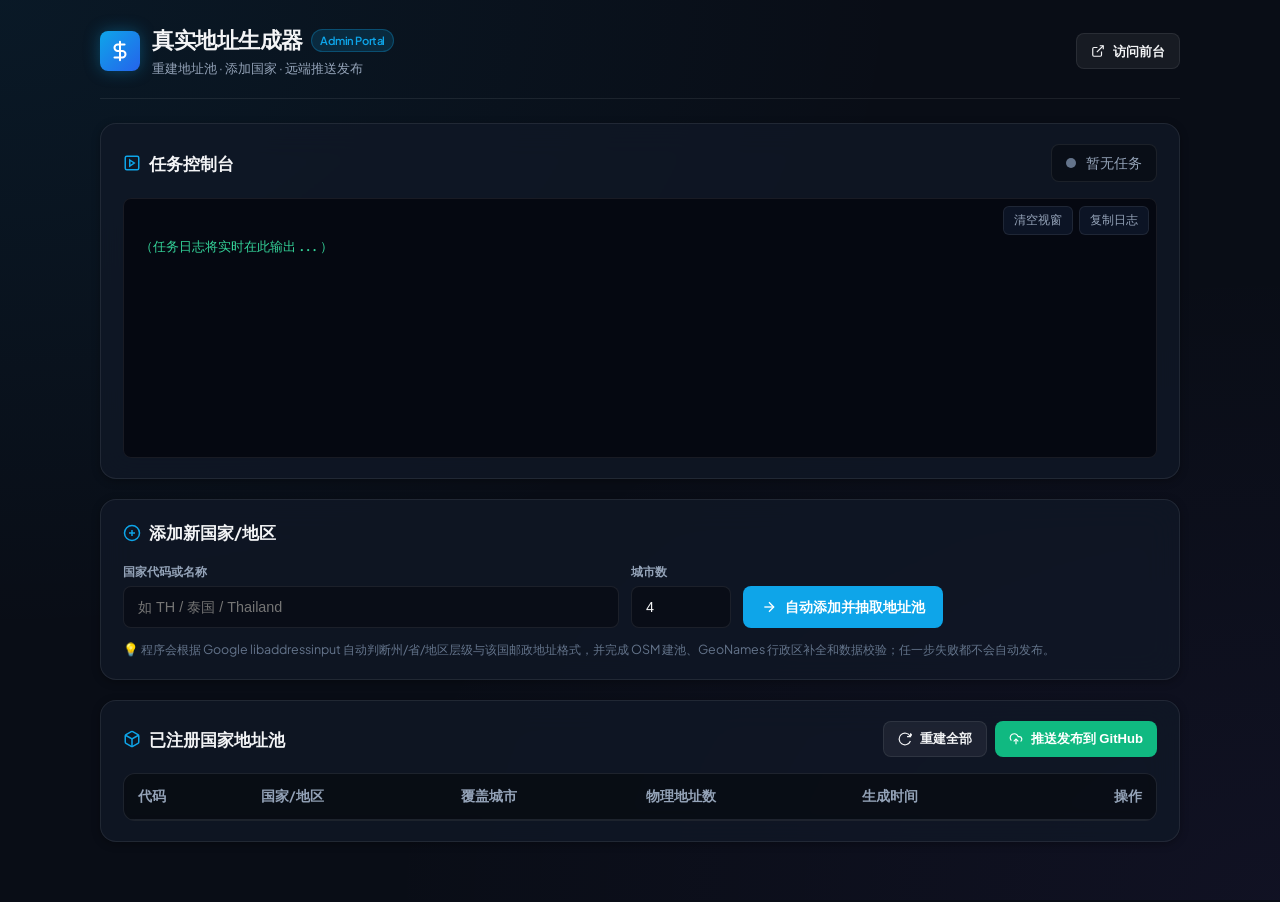
==== commit 81cea117: "feat: infer country address rules automatically" ====
--- a/tools/admin.html
+++ b/tools/admin.html
@@ -664,15 +664,6 @@
           <label class="input-label" for="ccities">城市数</label>
           <input id="ccities" type="number" value="4" min="1" max="8">
         </div>
-        <div class="input-group">
-          <label class="input-label" for="cpostal">完整地址邮政格式</label>
-          <select id="cpostal">
-            <option value="auto">按国家规则自动</option>
-          </select>
-        </div>
-        <div class="input-group" style="justify-content:flex-end;">
-          <label class="input-label"><input id="cnoarea" type="checkbox" style="width:auto;height:auto;"> 该国无州/省层级</label>
-        </div>
         <div class="input-group-btn">
           <button class="btn" onclick="addCountry()">
             <svg width="16" height="16" viewBox="0 0 24 24" fill="none" stroke="currentColor" stroke-width="2"><path d="M5 12h14"/><path d="m12 5 7 7-7 7"/></svg>
@@ -681,7 +672,7 @@
         </div>
       </div>
       <p style="color:var(--muted);font-size:0.78rem;margin-top:12px;">
-        💡 将自动完成 OSM 建池、GeoNames 行政区补全和数据校验；任一步失败都不会自动发布。不确定时使用“自动”。
+        💡 程序会根据 Google libaddressinput 自动判断州/省/地区层级与该国邮政地址格式，并完成 OSM 建池、GeoNames 行政区补全和数据校验；任一步失败都不会自动发布。
       </p>
     </div>
 
@@ -757,11 +748,6 @@
         frontBtn.title = `访问前台 (${s.frontendUrl})`;
       }
       document.getElementById('logoutBtn').style.display = s.auth ? 'inline-flex' : 'none';
-      const postalSelect = document.getElementById('cpostal');
-      const selectedPostalFormat = postalSelect.value;
-      postalSelect.innerHTML = '<option value="auto">按国家规则自动</option>' + Object.entries(s.postalFormats || {})
-        .map(([value, label]) => `<option value="${value}">${label}</option>`).join('');
-      if ([...postalSelect.options].some(option => option.value === selectedPostalFormat)) postalSelect.value = selectedPostalFormat;
       const tb = document.getElementById('tbody');
       tb.innerHTML = s.countries.map(c => {
         const pool = c.pool
@@ -815,10 +801,8 @@
     function addCountry() {
       const code = document.getElementById('ccode').value.trim();
       const cities = document.getElementById('ccities').value;
-      const postalFormat = document.getElementById('cpostal').value;
-      const noAdministrativeArea = document.getElementById('cnoarea').checked;
       if (!code) return alert('请输入国家代码或名称，如 TH / 泰国 / Thailand');
-      run('/api/add-country', { code, cities, postalFormat, noAdministrativeArea });
+      run('/api/add-country', { code, cities });
     }
 
     refreshStatus();
